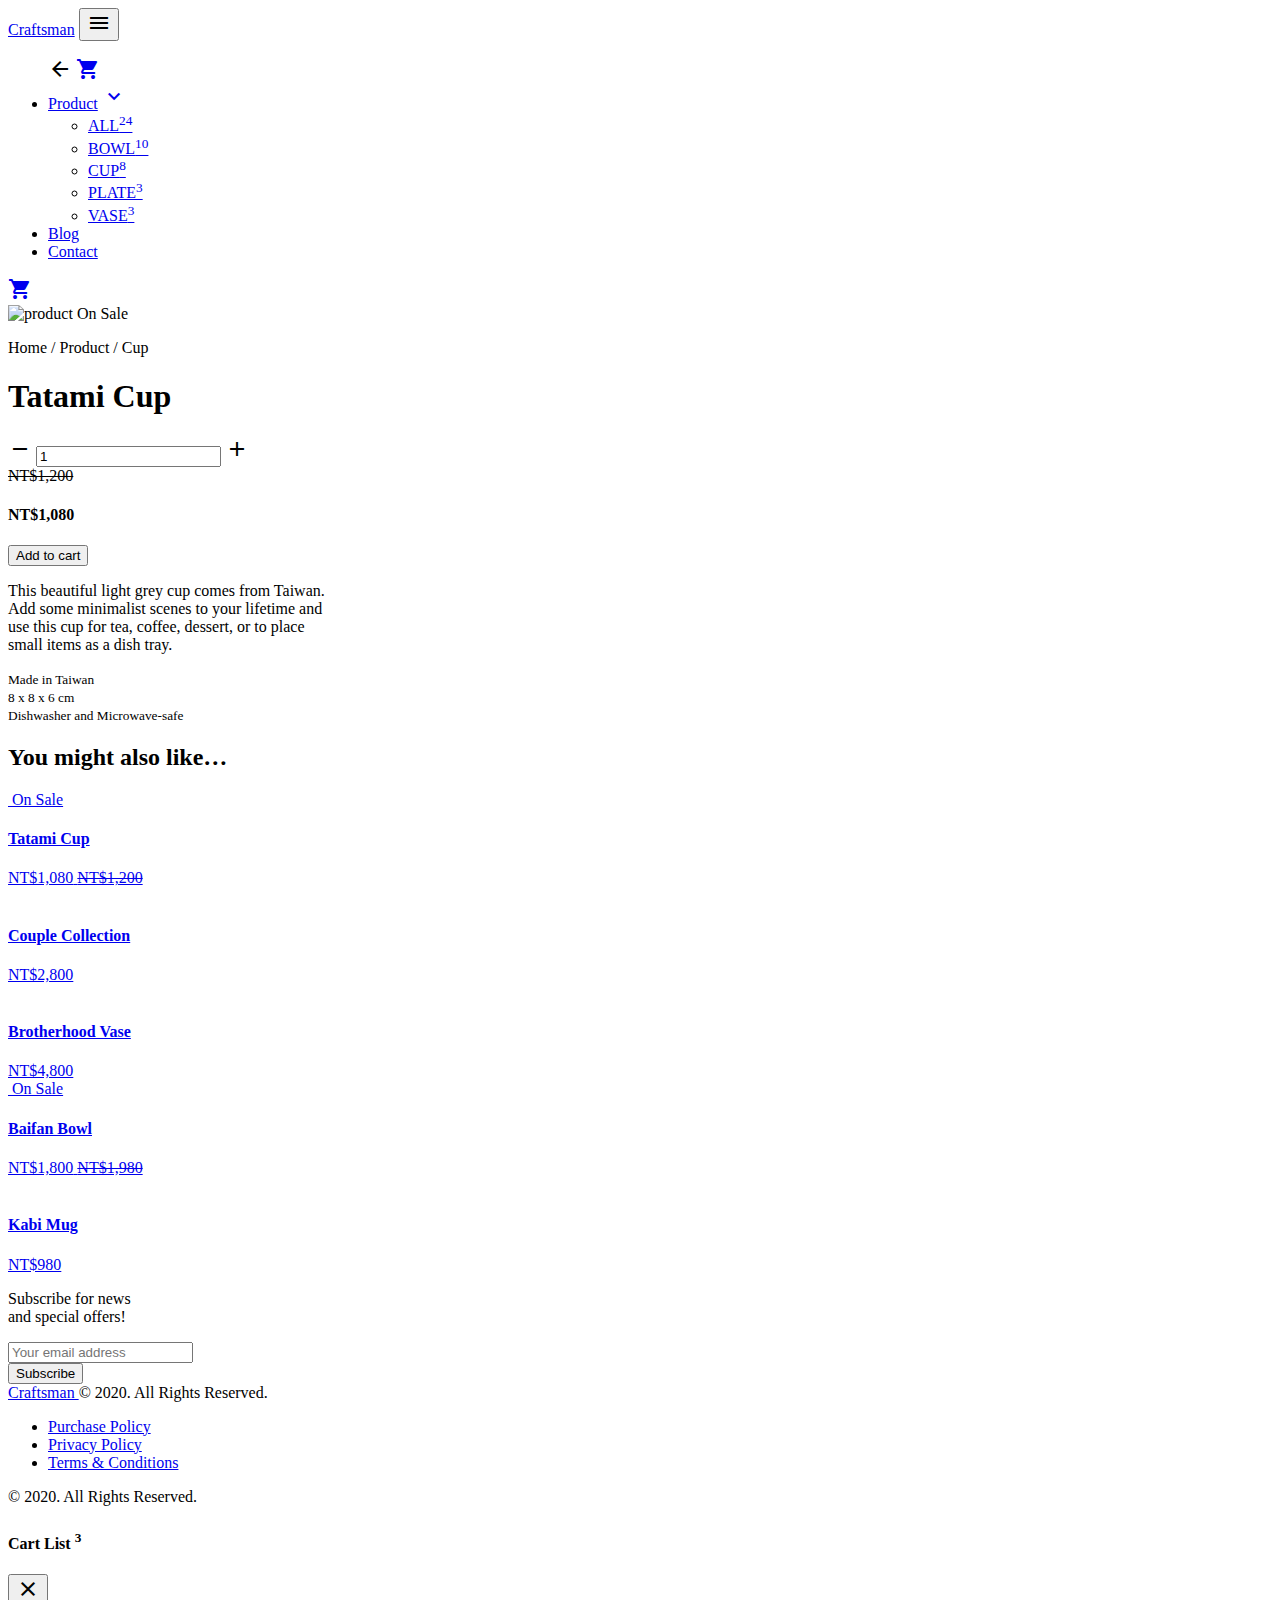
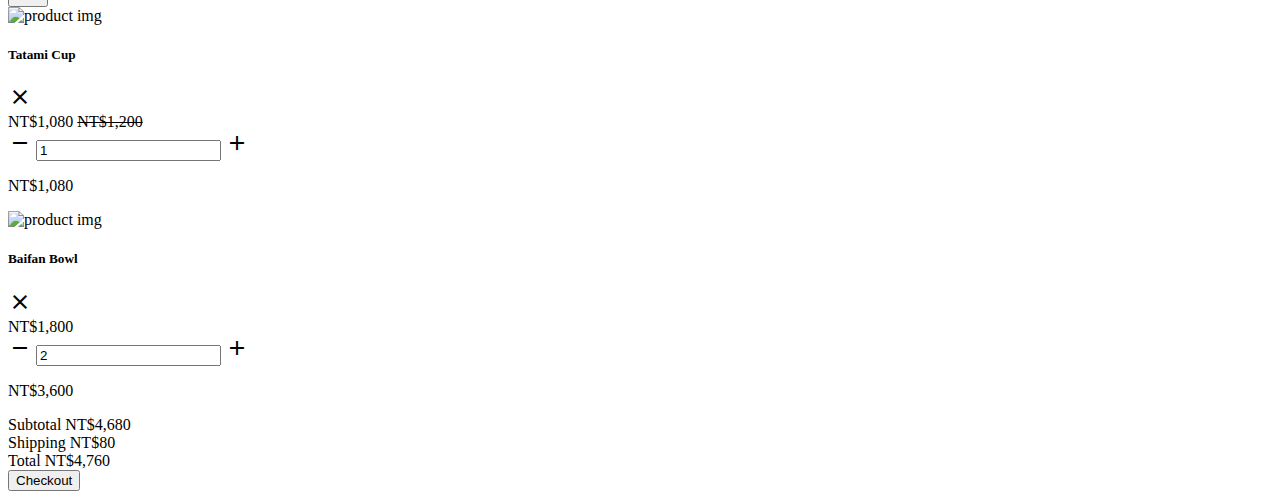
==== detail.html @ 06fa0580 "input type email" ====
<!DOCTYPE html>
<html lang="en">

  <head>
    <meta charset="UTF-8">
    <meta name="viewport" content="width=device-width, initial-scale=1.0">
    <meta http-equiv="X-UA-Compatible" content="ie=edge">
    <title>Craftsman-Detail</title>
    <link rel="stylesheet" href="https://cdnjs.cloudflare.com/ajax/libs/font-awesome/5.13.0/css/all.min.css" />
    <link rel="stylesheet" href="./assets/style/all.css">
    <link href="https://fonts.googleapis.com/css2?family=Raleway:ital,wght@1,900&family=Roboto:ital,wght@0,400;0,700;1,100;1,900&display=swap" rel="stylesheet">
    <link href="https://fonts.googleapis.com/icon?family=Material+Icons" rel="stylesheet">
    <link rel="stylesheet" href="https://unpkg.com/swiper/css/swiper.css">
    <link rel="stylesheet" href="https://unpkg.com/swiper/css/swiper.min.css">
  </head>

  <body class="overflowX-hidden">
    <header class="light">
      <!-- nav bar -->
      <div class="container">
        <nav class="navbar header-nav zindex-up10 navbar-expand-md px-0">
          <!-- logo-->
          <a class="navbar-brand header-logo fontfamily-secondary h4 m-0 order-mobile-2" href="index.html">Craftsman</a>
          <!-- 漢堡選單 -->
          <button class="navbar-toggler hamburger-icon order-mobile-1" type="button" data-toggle="collapse" data-target="#navbarNav" aria-controls="navbarNav"
            aria-expanded="false" aria-label="Toggle navigation">
            <span class="material-icons">
              menu
            </span>
          </button>
          <!-- nav menu -->
          <div class="collapse navbar-collapse" id="navbarNav">
            <ul class="navbar-nav ml-auto menu-list">
            <!-- back icon -->
              <div class="d-flex justify-content-between">
                <a class="navbar-toggler back-icon cursor-pointer  px-0" data-toggle="collapse" data-target="#navbarNav" aria-controls="navbarNav"
              aria-expanded="false" aria-label="Toggle navigation">
                <span class="material-icons">
                    arrow_back
                  </span>
                </a>
                <!-- cart logo 內層選單  -->
                <a class="inner-cart-logo order-mobile-3 p-2 d-md-none" href="#" data-toggle="modal" data-target="#cartModal">
                  <span class="material-icons">
                    shopping_cart
                  </span>
                </a>
              </div>
              <li id="js-drop" class="nav-item menu-item mr-md-6 d-flex align-items-end justify-content-between cursor-pointer">
                <a class="nav-link" href="product.html">Product</a>
                <!-- Product drop down icon -->
                <a href="#"  id="js-rotate" class="text-rotate text-black d-md-none" >
                  <span class="material-icons">
                    keyboard_arrow_down
                  </span>
                </a>
              </li>
              <div class="d-flex js-productMenu d-md-none mt-3">
                <ul class="list-unstyled">
                  <li class="mb-3"><a href="product.html" class="text-darkSec text-decoration-none">ALL<sup>24</sup></a></li>
                  <li class="mb-3"><a href="product.html" class="text-darkSec text-decoration-none">BOWL<sup>10</sup></a></li>
                  <li class="mb-3"><a href="product.html" class="text-darkSec text-decoration-none">CUP<sup>8</sup></a></li>
                  <li class="mb-3"><a href="product.html" class="text-darkSec text-decoration-none">PLATE<sup>3</sup></a></li>
                  <li><a href="product.html" class="text-darkSec text-decoration-none">VASE<sup>3</sup></a></li>
                <ul>
              </div>
              <li class="nav-item menu-item mr-md-6">
                <a class="nav-link" href="#">Blog</a>
              </li>
              <li class="nav-item menu-item mr-md-6">
                <a class="nav-link" href="#">Contact</a>
              </li>
            </ul>
          </div>
          <!-- cart logo 外層選單 -->
          <a class="outer-cart-logo order-mobile-3 p-2" href="#" data-toggle="modal" data-target="#cartModal">
            <span class="material-icons">
              shopping_cart
            </span>
          </a>
        </nav>
      </div>
    </header>

    
<section class="detail-product container mb-7 mb-md-8">
    <div class="row flex-md-nowrap align-items-md-center overflowX-hidden">
        <!-- detail img  -->
        <div class="col-12 col-md-8 mb-md-7">
            <div class="position-relative">
                <img class="w-100" src="assets/images/photo-1556207944-1e0033a54801.jpg" alt="product">
                <span class="fz-14 position-absolute top-16 right-16 text-white font-weight-bold">On Sale</span>
            </div>
        </div>
        <!-- detail card -->
        <div class="col-12 col-md-5 mb-4" >
            <div class="product-cards bg-white p-3 rounded-sm translateX-md-m85 mt-m35 mt-md-0 ">
                <p class="text-darkSec mb-2">
                    Home / Product / Cup
                </p>
                <h1 class="product-cards__title font-weight-bold mb-3 h2 fz-md-48">
                    Tatami Cup
                </h1>
                <div class="row no-gutters ">
                    <!-- quantity group -->
                    <div class="col-6 col-md-4 order-md-2 mr-md-2">
                        <div class="quantity-group d-flex justify-content-between bg-lightThird rounded p-3 text-darkPri">
                            <span class="material-icons quantity-group__remove w-30p text-center cursor-pointer" id="remove">
                                remove
                            </span>
                            <input type="text" value="1" class="quantity-group__num bg-lightThird text-center w-30p border-0 input-reset" />
                            <span class="material-icons quantity-group__add w-30p text-center cursor-pointer" id="add">
                                add
                            </span>
                        </div>
                    </div>
                    <!-- price -->
                    <div class="col-6 mb-3 col-md-12 order-md-1">
                        <div class="price text-right">
                            <del class="product-cards__oldprice">NT$1,200</del>
                            <h4 class="product-cards__price mb-0">NT$1,080</h4>
                        </div>
                    </div>
                    <!-- button -->
                    <div class="col-12 col-md order-md-3 ">
                        <button type="button" class="btn btn-primary w-100 py-3">
                            Add to cart
                        </button>
                    </div>
                </div>
            </div>
        </div>
    </div>
    <!-- detail content -->
    <div class="row">
        <div class="col-12 col-md-5">
            <p class="text-darkPri ">
                This beautiful light grey cup comes from Taiwan. <br>
                Add some minimalist scenes to your lifetime and <br>
                use this cup for tea, coffee, dessert, or to place <br>
                small items as a dish tray.
            </p>
        </div>
        <div class="col-12 col-md-7">
            <small class="text-darkSec">
                Made in Taiwan <br>
                8 x 8 x 6 cm <br>
                Dishwasher and Microwave-safe
            </small>
        </div>
    </div>
</section>

<section class="detail-swiper mb-7 mb-md-8">
    <!-- Swiper -->
    <div class="container">
        <h2 class="mb-3 mb-md-4">
            You might also like…
        </h2>
        <div class="swiper-container">
            <div class="swiper-wrapper">
                <!-- 1 -->
                <a href="#" class="swiper-slide product-cards h-auto">
                    <!-- slide head -->
                    <div class="slide-head mb-2 position-relative">
                        <img src="assets/images/photo-1556207944-1e0033a54801-sq.jpg" class="w-100 " alt="">
                        <span class="fz-14 position-absolute top-16 right-16 text-white font-weight-bold">On Sale</span>
                    </div>
                    <!-- slide body -->
                    <div class="slide-body">
                        <h4 class="product-cards__title mb-1">
                            Tatami Cup
                        </h4>
                        <div class="d-flex">
                            <span class="product-cards__price mr-2">NT$1,080</span>
                            <del class="product-cards__oldprice">NT$1,200</del>
                        </div>
                    </div>
                </a>
                <!-- 2 -->
                <a href="#" class="swiper-slide product-cards h-auto">
                    <!-- slide head -->
                    <div class="slide-head mb-2 position-relative">
                        <img src="assets/images/photo-1523367310297-83064fc42a16-sq.jpg" class="w-100 " alt="">
                    </div>
                    <!-- slide body -->
                    <div class="slide-body">
                        <h4 class="product-cards__title mb-1">
                            Couple Collection
                        </h4>
                        <div class="d-flex">
                            <span class="product-cards__price mr-2">NT$2,800</span>
                        </div>
                    </div>
                </a>
                <!-- 3 -->
                <a href="#" class="swiper-slide product-cards h-auto">
                    <!-- slide head -->
                    <div class="slide-head mb-2 position-relative">
                        <img src="assets/images/photo-1559810087-893a00a35608-sq.jpg" class="w-100 " alt="">
                    </div>
                    <!-- slide body -->
                    <div class="slide-body">
                        <h4 class="product-cards__title mb-1">
                            Brotherhood Vase
                        </h4>
                        <div class="d-flex">
                            <span class="product-cards__price mr-2">NT$4,800</span>
                        </div>
                    </div>
                </a>
                <!-- 4 -->
                <a href="#" class="swiper-slide product-cards h-auto">
                    <!-- slide head -->
                    <div class="slide-head mb-2 position-relative">
                        <img src="assets/images/photo-1530006498959-b7884e829a04-sq.jpg" class="w-100 " alt="">
                        <span class="fz-14 position-absolute top-16 right-16 text-white font-weight-bold">On Sale</span>
                    </div>
                    <!-- slide body -->
                    <div class="slide-body">
                        <h4 class="product-cards__title mb-1">
                            Baifan Bowl
                        </h4>
                        <div class="d-flex">
                            <span class="product-cards__price mr-2">NT$1,800</span>
                            <del class="product-cards__oldprice text-darkThird">NT$1,980</del>
                        </div>
                    </div>
                </a>
                <!-- 5 -->
                <a href="#" class="swiper-slide product-cards h-auto">
                    <!-- slide head -->
                    <div class="slide-head mb-2 position-relative">
                        <img src="assets/images/photo-1572003414077-38770ebec0a4-sq.jpg" class="w-100 " alt="">
                    </div>
                    <!-- slide body -->
                    <div class="slide-body">
                        <h4 class="product-cards__title mb-1">
                            Kabi Mug
                        </h4>
                        <div class="d-flex">
                            <span class="product-cards__price mr-2">NT$980</span>
                        </div>
                    </div>
                </a>
            </div>
            <!-- Add Pagination -->
            <!-- <div class="swiper-pagination"></div> -->
        </div>
    </div>
</section>

    <footer class="footer"> 
      <!-- footer-subscribe -->
      <div class="footer-subscribe--bgimg py-84 bg-cover">
        <div class="container">
          <div class="row">
            <div class="col-md-5 col-12">
              <p class="h1 text-white mb-7">
                Subscribe for news <br>
                and special offers!
              </p>
              <!-- input-grounp -->
              <div class="input-group footer-subscribe">
                <input type="email" class="form-control footer-subscribe-input py-3 h-auto bg-transparent text-white border-lightPri" placeholder="Your email address" aria-label="Recipient's username"
                  aria-describedby="button-addon2">
                <div class="input-group-append">
                  <button class="btn btn-primary footer-subscribe-btn" type="button" id="button-addon2">Subscribe</button>
                </div>
              </div>
            </div>
          </div>
        </div>
      </div>
      <!-- footer-menu -->
      <div class="footer-menu bg-darkPri py-4 py-md-5">
        <div class="container">
          <div class="d-flex flex-column flex-md-row  justify-content-md-between align-items-start">
            <!-- footer menu left -->
            <div class="wrap mb-7 mb-md-0">
              <!-- footer logo -->
              <a href="index.html" class="footer-logo fontfamily-secondary text-white text-decoration-none h4 mr-3">
                Craftsman
              </a>
              <!-- md show -->
              <span class="text-lightPri fz-14 d-none d-md-inline-block">
                © 2020. All Rights Reserved.
              </span>
            </div>
            <!--footer menu right -->
            <ul class="d-flex flex-column flex-md-row align-items-start fz-14 mb-0 pl-0">
              <li class="mb-3 mb-md-0 mr-7">
                <a href="#">
                  Purchase Policy
                </a>
              </li>
              <li class="mb-3 mb-md-0 mr-7">
                <a href="#">
                  Privacy Policy
                </a>
              </li>
              <li class="mb-7 mb-md-0">
                <a href="#">
                  Terms & Conditions
                </a>
              </li>
            </ul>
            <!-- mobile show -->
            <p class="text-lightPri fz-14 d-md-none">
              © 2020. All Rights Reserved.
            </p>
          </div>
        </div>
      </div>
    </footer>

    <!-- 購物車 Modal -->
    <div class="modal right fade" id="cartModal" tabindex="-1" role="dialog" aria-labelledby="cartModalLabel" aria-hidden="true">
      <div class="modal-dialog">
        <div class="modal-content rounded-0 border-0 px-md-5">
          <!-- modal header -->
          <div class="modal-header border-bottom-0">
            <h4 class="modal-title fz-md-48" id="cartModalLabel">Cart List <sup class="text-primary">3<sup> </h4>
            <button type="button" class="close" data-dismiss="modal" aria-label="Close">
              <!-- <span aria-hidden="true">&times;</span> -->
              <span aria-hidden="true" class="material-icons fz-md-48">
                clear
              </span>
            </button>
          </div>
          <!-- modal body -->
          <div class="modal-body pt-0 pt-md-3">
            <!-- horixontal card -->
            <!-- product 1 -->
            <div class="card mb-2 bg-lightThird border-0" style="max-width: 540px;">
              <div class="d-flex">
                  <img src="assets/images/photo-1556207944-1e0033a54801.jpg" class="card-img cartHorizontal-img objective-fit" alt="product img">
                  <div class="card-body p-2 p-md-3">
                    <div class="d-flex justify-content-between">
                      <h5 class="card-title mb-1 ">Tatami Cup</h5>
                        <span class="material-icons">
                          clear
                        </span>
                    </div>
                    <span class="text-darkSec mb-3 mr-2">NT$1,080</span>
                    <del class="text-darkThird">NT$1,200</del>
                    <div class="row align-items-center">
                      <div class="col-6">
                        <!-- qty group -->
                        <div class="quantity-group d-flex justify-content-between bg-lightThird rounded text-darkPri">
                            <span class="material-icons quantity-group__remove w-30p text-center cursor-pointer" id="remove">
                                remove
                            </span>
                            <input type="text" value="1" class="quantity-group__num bg-lightThird text-center w-30p border-0 input-reset" />
                            <span class="material-icons quantity-group__add w-30p text-center cursor-pointer" id="add">
                                add
                            </span>
                        </div>
                      </div>
                      <div class="col-6">
                        <p class="h6 font-weight-bold text-right">
                          NT$1,080
                        </p>
                      </div>
                    </div>
                  </div>
              </div>
            </div>
            <!-- product 2 -->
            <div class="card mb-4 bg-lightThird border-0" style="max-width: 540px;">
              <div class="d-flex">
                  <img src="assets/images/photo-1530006498959-b7884e829a04.jpg" class="card-img cartHorizontal-img objective-fit" alt="product img">
                  <div class="card-body p-2 p-md-3">
                    <div class="d-flex justify-content-between">
                      <h5 class="card-title mb-1 ">Baifan Bowl</h5>
                        <span class="material-icons">
                          clear
                        </span>
                    </div>
                    <span class="text-darkSec mb-3 mr-2">NT$1,800</span>
                    <div class="row align-items-center">
                      <div class="col-6">
                        <!-- qty group -->
                        <div class="quantity-group d-flex justify-content-between bg-lightThird rounded text-darkPri">
                            <span class="material-icons quantity-group__remove w-30p text-center cursor-pointer" id="remove">
                                remove
                            </span>
                            <input type="text" value="2" class="quantity-group__num bg-lightThird text-center w-30p border-0 input-reset" />
                            <span class="material-icons quantity-group__add w-30p text-center cursor-pointer" id="add">
                                add
                            </span>
                        </div>
                      </div>
                      <div class="col-6">
                        <p class="h6 font-weight-bold text-right">
                          NT$3,600
                        </p>
                      </div>
                    </div>
                  </div>
              </div>
            </div>
            <!-- subtotal -->
            <div class="row justify-content-end mb-3">
              <div class="col-12 col-md-9">
                <div class="d-flex justify-content-between">
                  <span class="text-darkSec pl-md-2">Subtotal</span>
                  <span class="text-darkSec">NT$4,680</span>
                </div>
              </div>
            </div>
            <!-- shipping -->
            <div class="row justify-content-end mb-4">
              <div class="col-12 col-md-9">
                <div class="d-flex justify-content-between">
                  <span class="text-darkSec pl-md-2">Shipping</span>
                  <span class="text-darkSec">NT$80</span>
                </div>
              </div>
            </div>
            <!-- total -->
            <div class="row justify-content-end">
              <div class="col-12 col-md-9">
                <div class="d-flex justify-content-between">
                  <span class="text-darkPri h4 font-weight-bold mb-0 pl-md-2">Total</span>
                  <span class="text-darkPri h4 font-weight-bold mb-0">NT$4,760</span>
                </div>
              </div>
            </div>
          </div>
          <!-- modal footer -->
          <div class="modal-footer border-top-0 pt-2">
            <div class="row justify-content-end w-100 no-gutters">
            <div class="col-12 col-md-9">
              <button type="button" class="btn btn-primary w-100 py-3" data-dismiss="modal">Checkout</button>
            </div>
            </div>
          </div>
        </div>
      </div>
    </div>

    <!-- aos -->
    <link rel="stylesheet" href="https://unpkg.com/aos@next/dist/aos.css" />
    <script src="https://unpkg.com/aos@next/dist/aos.js"></script>
    <script>
      AOS.init({
          // Global settings:
          disable: false, // accepts following values: 'phone', 'tablet', 'mobile', boolean, expression or function
          startEvent: 'DOMContentLoaded', // name of the event dispatched on the document, that AOS should initialize on
          initClassName: 'aos-init', // class applied after initialization
          animatedClassName: 'aos-animate', // class applied on animation
          useClassNames: false, // if true, will add content of `data-aos` as classes on scroll
          disableMutationObserver: false, // disables automatic mutations' detections (advanced)
          debounceDelay: 50, // the delay on debounce used while resizing window (advanced)
          throttleDelay: 99, // the delay on throttle used while scrolling the page (advanced)


          // Settings that can be overridden on per-element basis, by `data-aos-*` attributes:
          offset: 120, // offset (in px) from the original trigger point
          delay: 0, // values from 0 to 3000, with step 50ms
          duration: 400, // values from 0 to 3000, with step 50ms
          easing: 'ease', // default easing for AOS animations
          once: true, // whether animation should happen only once - while scrolling down
          mirror: false, // whether elements should animate out while scrolling past them
          anchorPlacement: 'top-bottom', // defines which position of the element regarding to window should trigger the animation

        });
    </script>

    <!-- swiper -->
    <script src="https://unpkg.com/swiper/js/swiper.js"></script>
    <script src="https://unpkg.com/swiper/js/swiper.min.js"></script>

    <script src="./assets/js/vendors.js"></script>
    <script src="./assets/js/all.js"></script>
  </body>

</html>
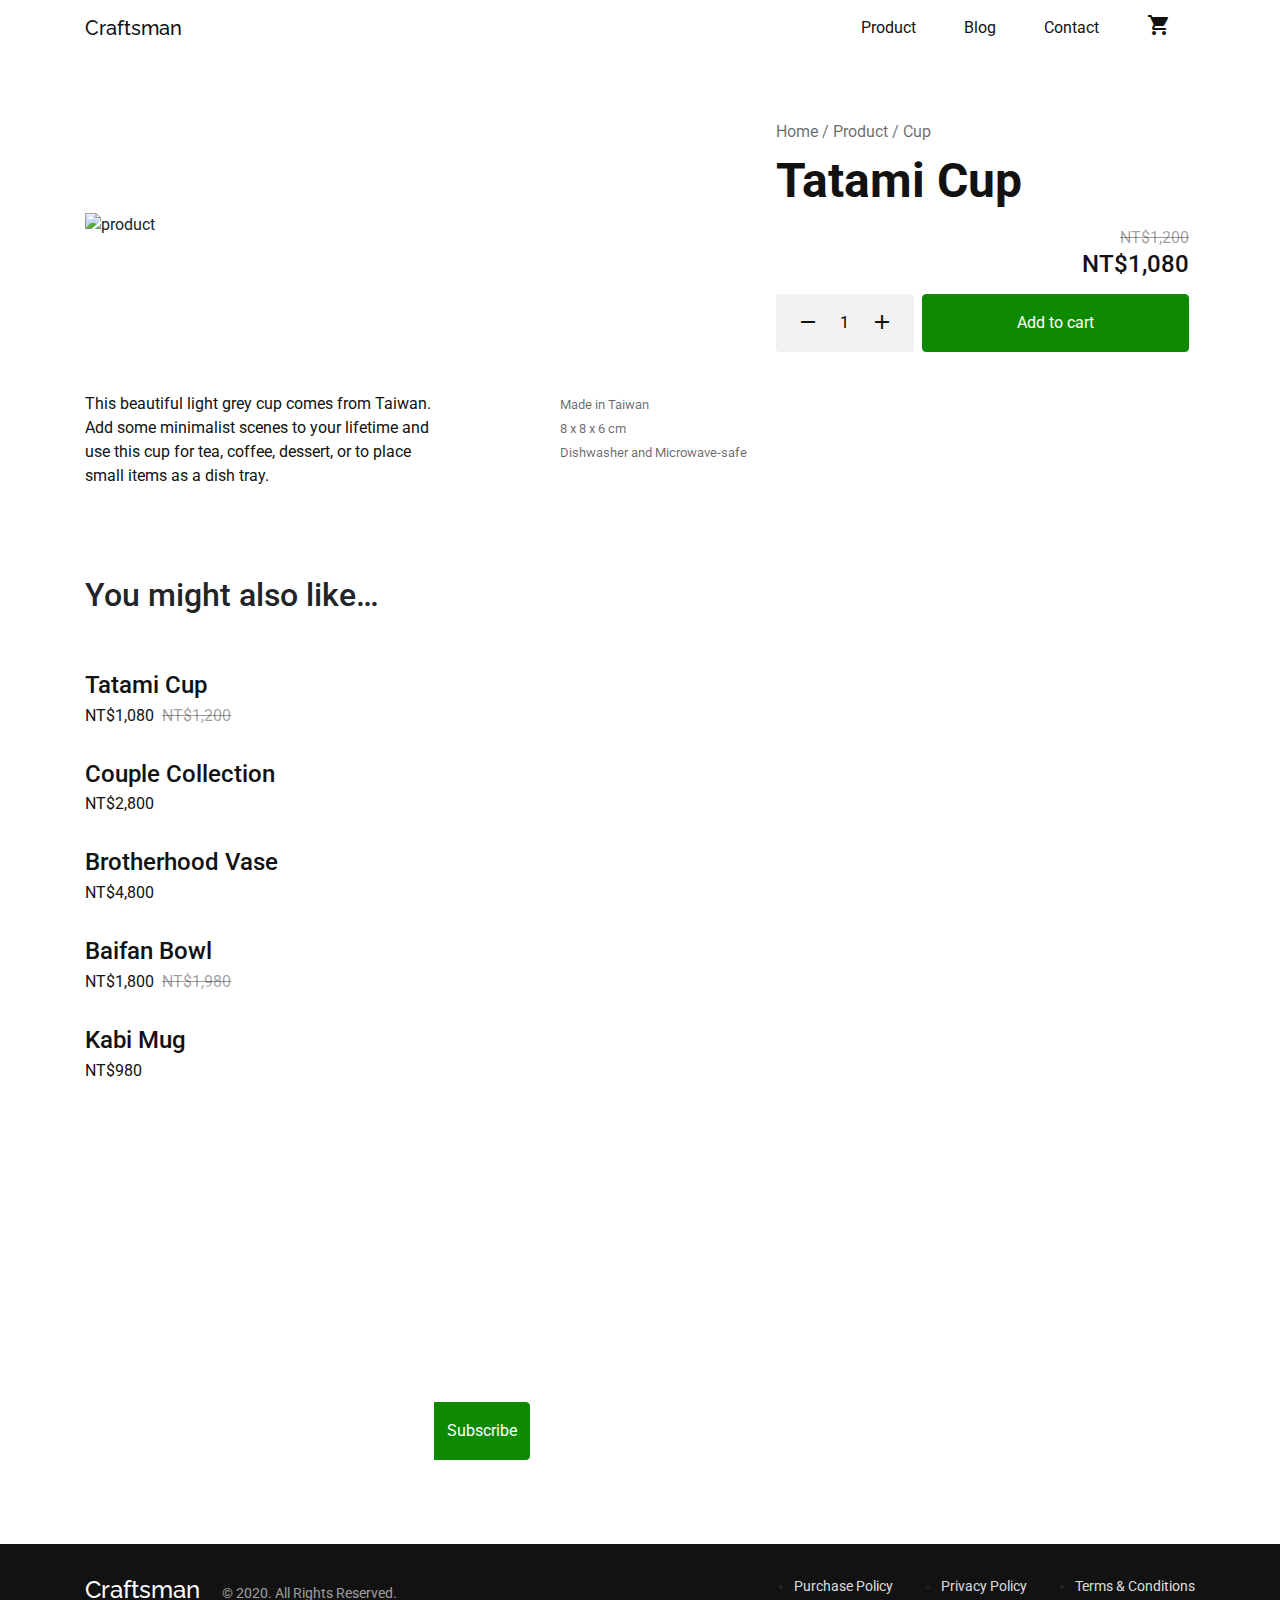
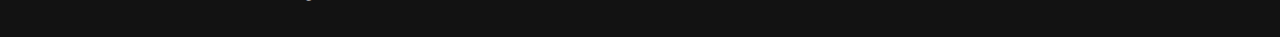
==== commit 2ff12ee6: "nav padding revise" ====
--- a/detail.html
+++ b/detail.html
@@ -46,8 +46,8 @@
                   </span>
                 </a>
               </div>
-              <li id="js-drop" class="nav-item menu-item mr-md-6 d-flex align-items-end justify-content-between cursor-pointer">
-                <a class="nav-link" href="product.html">Product</a>
+              <li id="js-drop" class="nav-item menu-item d-flex align-items-end justify-content-between cursor-pointer">
+                <a class="nav-link px-md-4" href="product.html">Product</a>
                 <!-- Product drop down icon -->
                 <a href="#"  id="js-rotate" class="text-rotate text-black d-md-none" >
                   <span class="material-icons">
@@ -64,16 +64,16 @@
                   <li><a href="product.html" class="text-darkSec text-decoration-none">VASE<sup>3</sup></a></li>
                 <ul>
               </div>
-              <li class="nav-item menu-item mr-md-6">
-                <a class="nav-link" href="#">Blog</a>
-              </li>
-              <li class="nav-item menu-item mr-md-6">
-                <a class="nav-link" href="#">Contact</a>
+              <li class="nav-item menu-item">
+                <a class="nav-link px-md-4" href="#">Blog</a>
+              </li>
+              <li class="nav-item menu-item">
+                <a class="nav-link px-md-4" href="#">Contact</a>
               </li>
             </ul>
           </div>
           <!-- cart logo 外層選單 -->
-          <a class="outer-cart-logo order-mobile-3 p-2" href="#" data-toggle="modal" data-target="#cartModal">
+          <a class="outer-cart-logo order-mobile-3 px-md-4" href="#" data-toggle="modal" data-target="#cartModal">
             <span class="material-icons">
               shopping_cart
             </span>
@@ -83,7 +83,7 @@
     </header>
 
     
-<section class="detail-product container mb-7 mb-md-8">
+<section class="detail-product container mt-md-7 mb-7 mb-md-8">
     <div class="row flex-md-nowrap align-items-md-center overflowX-hidden">
         <!-- detail img  -->
         <div class="col-12 col-md-8 mb-md-7">
